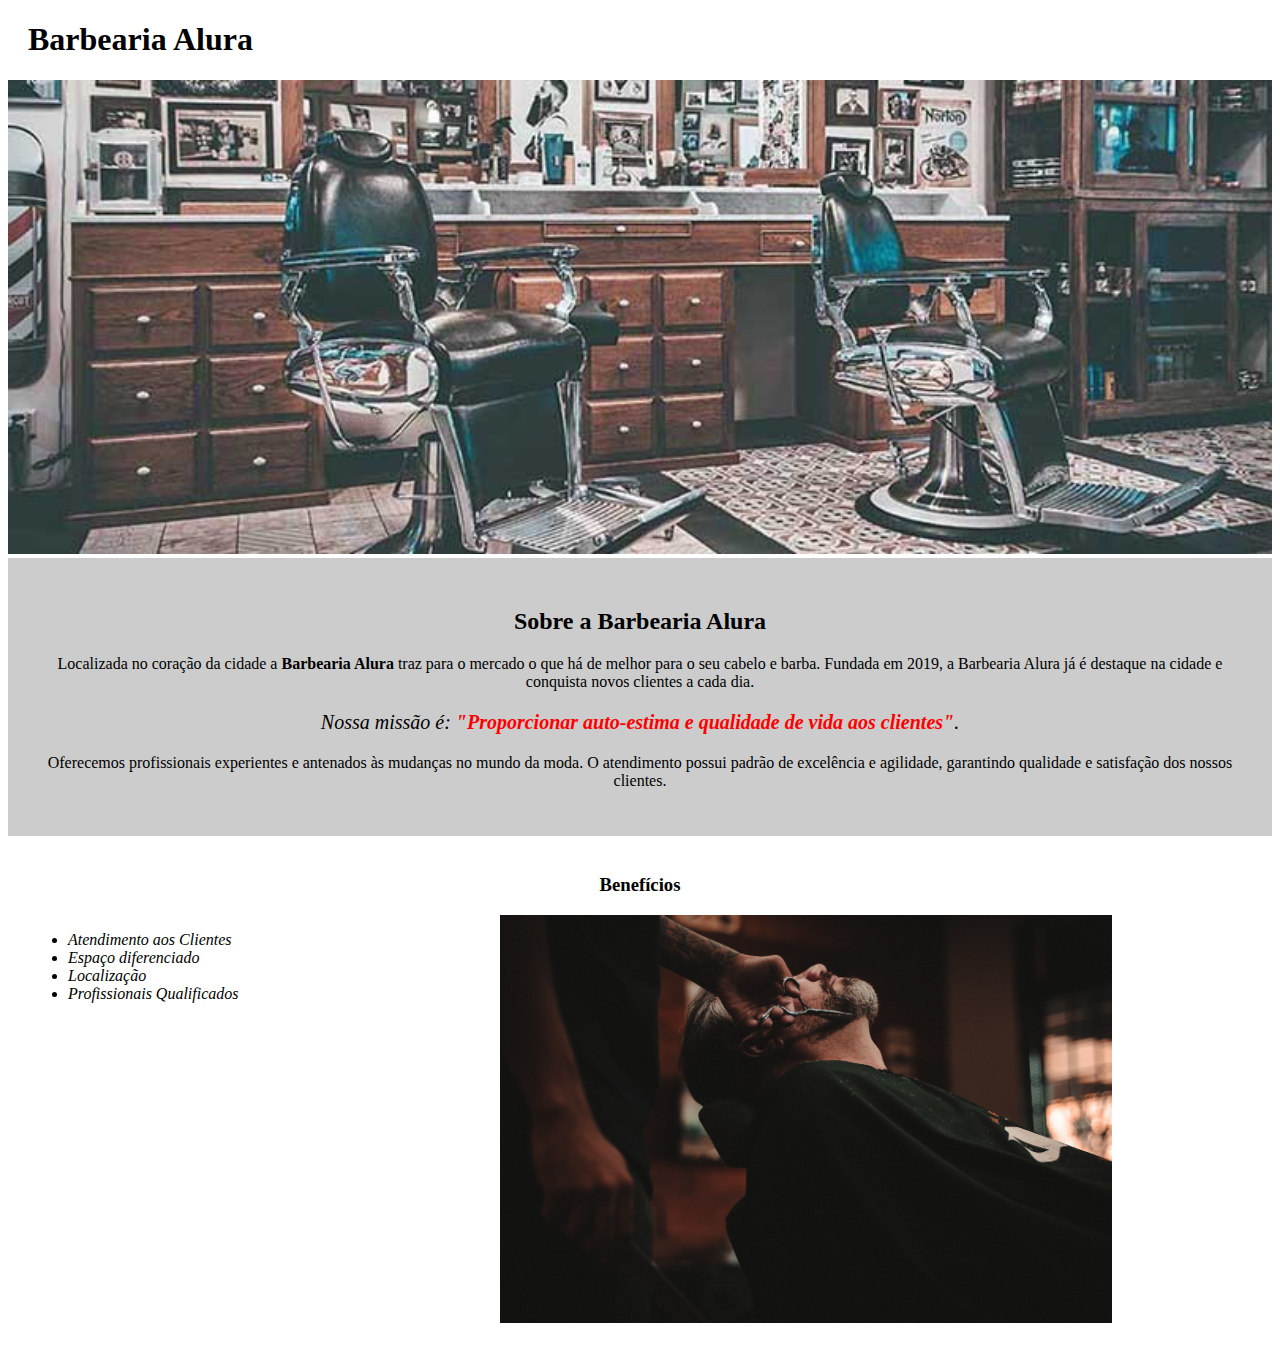
==== Parte 2/index.html @ a344ceb9 "Cabeçalho parte 2" ====
<!DOCTYPE html>
<html lang="pt-br">
	<head>
		<meta charset="UTF-8">
		<title>Barbearia Alura</title>
		<link rel="stylesheet" href="style.css">
	</head>

	<body>
		<header>
			<h1 class="titulo-principal">Barbearia Alura</h1>
		</header>
		<img id="banner" src="banner.jpg">
		<div class="principal">
			<h2 class="titulo-centralizado">Sobre a Barbearia Alura</h2>
	 
			<p>Localizada no coração da cidade a <strong>Barbearia Alura</strong> traz para o mercado o que há de melhor para o seu cabelo e barba. Fundada em 2019, a Barbearia Alura já é destaque na cidade e conquista novos clientes a cada dia.</p>

			<p id="missao"><em>Nossa missão é: <strong>"Proporcionar auto-estima e qualidade de vida aos clientes"</strong>.</em></p>

			<p>Oferecemos profissionais experientes e antenados às mudanças no mundo da moda. O atendimento possui padrão de excelência e agilidade, garantindo qualidade e satisfação dos nossos clientes.</p>
		</div>

		<div class="beneficios">
			<h3 class="titulo-centralizado">Benefícios</h3>

			<ul>
				<li class="itens">Atendimento aos Clientes</li>
				<li class="itens">Espaço diferenciado</li>
				<li class="itens">Localização</li>
				<li class="itens">Profissionais Qualificados</li>
			</ul>

			<img src="beneficios.jpg" class="imagembeneficios">
		</div>
	</body>
</html>
---- Parte 2/style.css ----
#banner {
	width:100%;
}

.principal{
	background: #CCCCCC;
	padding: 30px;
}

.titulo-principal {
	padding-left: 20px;
}

.titulo-centralizado {
	text-align: center
}

p {
	text-align: center;
}

#missao {
	font-size: 20px
}

em strong {
	color: #FF0000;
}

.itens {
	font-style: italic
}

.beneficios {
	background: #FFFFFF;
	padding: 20px;
}

ul {
	display: inline-block;
	vertical-align: top;
	width: 20%;
	margin-right: 15%;
}

.imagembeneficios {
	width: 50%;
}
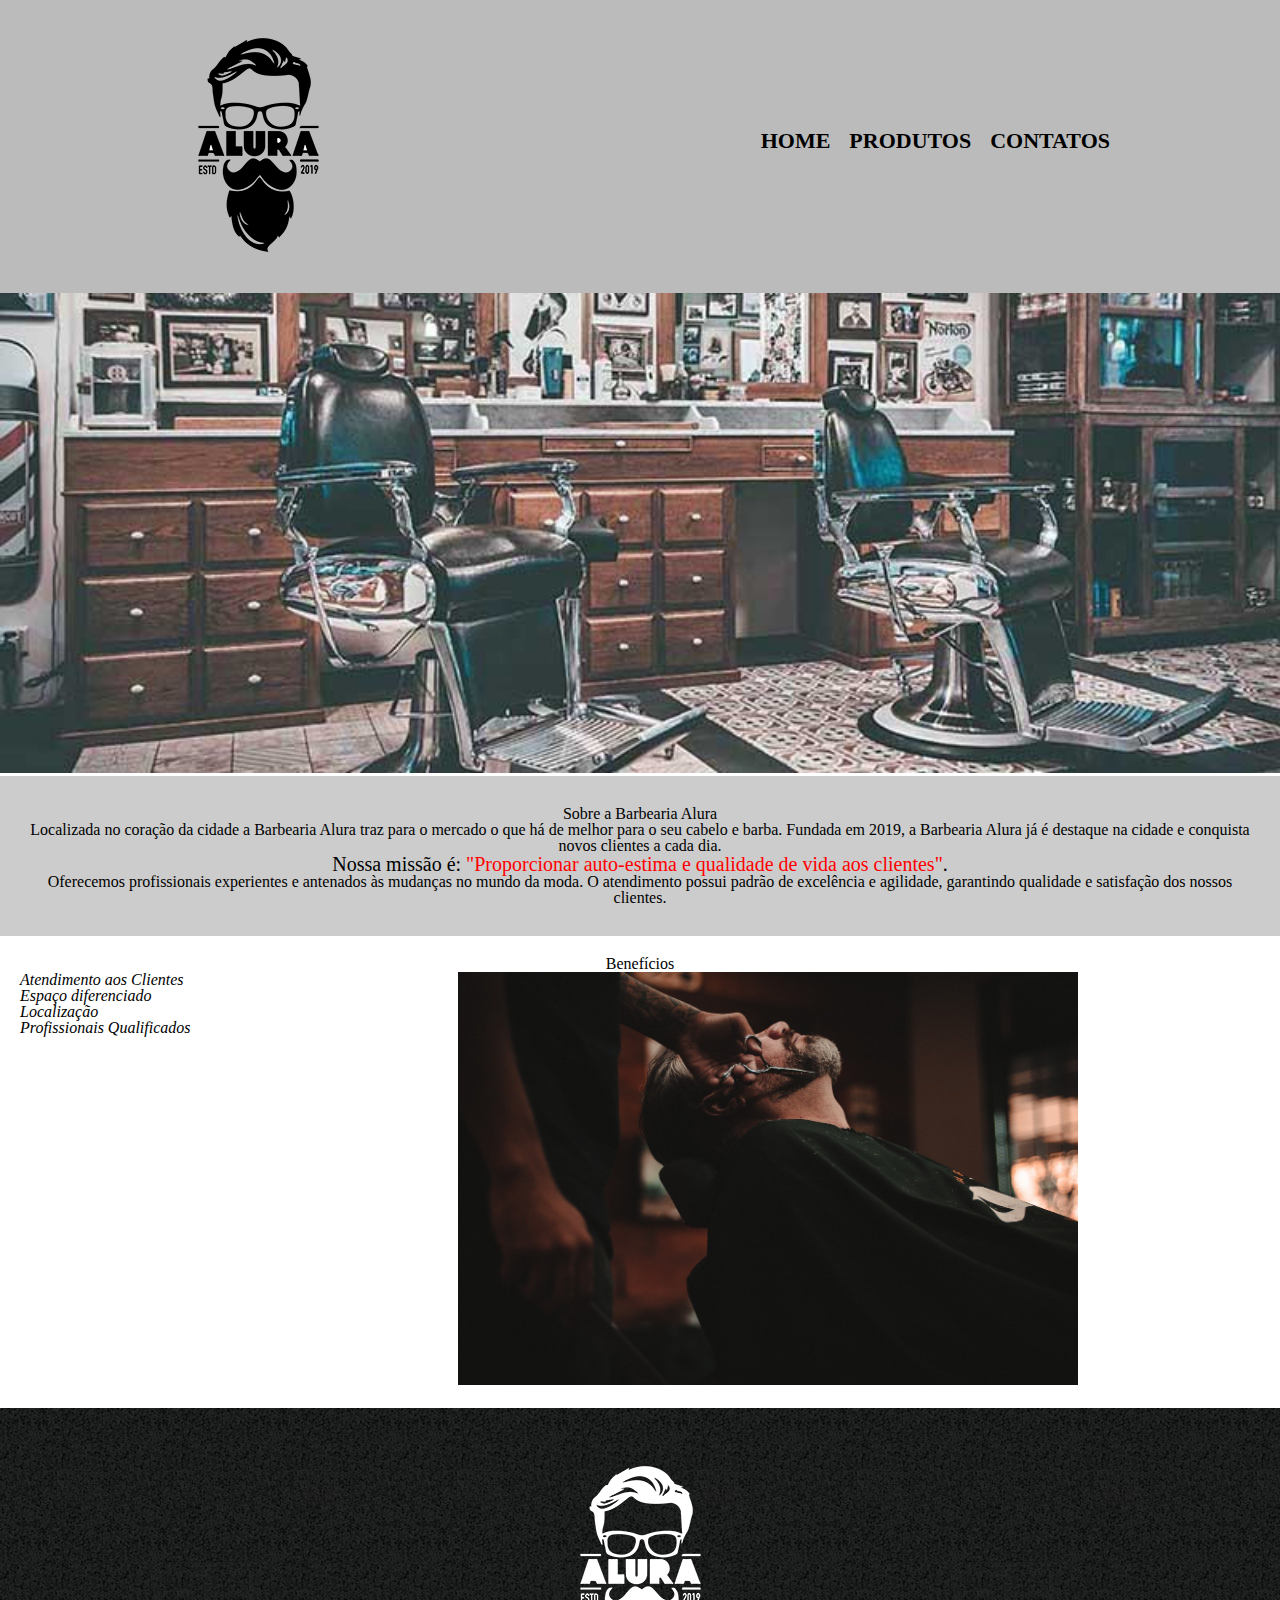
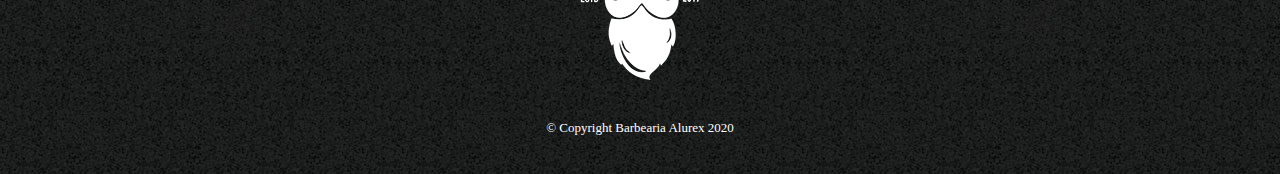
==== commit a5d2c789: "Part 2 Concluida" ====
--- a/Parte 2/index.html
+++ b/Parte 2/index.html
@@ -1,37 +1,63 @@
 <!DOCTYPE html>
 <html lang="pt-br">
-	<head>
-		<meta charset="UTF-8">
-		<title>Barbearia Alura</title>
-		<link rel="stylesheet" href="style.css">
-	</head>
 
-	<body>
-		<header>
-			<h1 class="titulo-principal">Barbearia Alura</h1>
-		</header>
-		<img id="banner" src="banner.jpg">
-		<div class="principal">
-			<h2 class="titulo-centralizado">Sobre a Barbearia Alura</h2>
-	 
-			<p>Localizada no coração da cidade a <strong>Barbearia Alura</strong> traz para o mercado o que há de melhor para o seu cabelo e barba. Fundada em 2019, a Barbearia Alura já é destaque na cidade e conquista novos clientes a cada dia.</p>
+<head>
+    <meta charset="UTF-8">
+    <title>Barbearia Alura</title>
+    <link rel="stylesheet" href="reset.css/reset.css">
+    <link rel="stylesheet" href="style.css">
+    <link rel="stylesheet" href="produtos.css">
+</head>
 
-			<p id="missao"><em>Nossa missão é: <strong>"Proporcionar auto-estima e qualidade de vida aos clientes"</strong>.</em></p>
+<body>
+    <header>
+        <div class="caixa">
+            <h1><img src="imagens/logo.png"> </h1>
+            <nav>
+                <ul>
+                    <li>
+                        <a href="index.html">Home</a>
+                    </li>
+                    <li>
+                        <a href="produtos.html">Produtos</a>
+                    </li>
+                    <li>
+                        <a href="contatos.html">Contatos</a>
+                    </li>
+                </ul>
+            </nav>
+        </div>
+    </header>
+    <main>
+        <img id="banner" src="banner.jpg">
+        <div class="principal">
+            <h2 class="titulo-centralizado">Sobre a Barbearia Alura</h2>
 
-			<p>Oferecemos profissionais experientes e antenados às mudanças no mundo da moda. O atendimento possui padrão de excelência e agilidade, garantindo qualidade e satisfação dos nossos clientes.</p>
-		</div>
+            <p>Localizada no coração da cidade a <strong>Barbearia Alura</strong> traz para o mercado o que há de melhor para o seu cabelo e barba. Fundada em 2019, a Barbearia Alura já é destaque na cidade e conquista novos clientes a cada dia.</p>
 
-		<div class="beneficios">
-			<h3 class="titulo-centralizado">Benefícios</h3>
+            <p id="missao"><em>Nossa missão é: <strong>"Proporcionar auto-estima e qualidade de vida aos clientes"</strong>.</em></p>
 
-			<ul>
-				<li class="itens">Atendimento aos Clientes</li>
-				<li class="itens">Espaço diferenciado</li>
-				<li class="itens">Localização</li>
-				<li class="itens">Profissionais Qualificados</li>
-			</ul>
+            <p>Oferecemos profissionais experientes e antenados às mudanças no mundo da moda. O atendimento possui padrão de excelência e agilidade, garantindo qualidade e satisfação dos nossos clientes.</p>
+        </div>
 
-			<img src="beneficios.jpg" class="imagembeneficios">
-		</div>
-	</body>
+        <div class="beneficios">
+            <h3 class="titulo-centralizado">Benefícios</h3>
+
+            <ul class="lista-beneficios">
+                <li class="itens">Atendimento aos Clientes</li>
+                <li class="itens">Espaço diferenciado</li>
+                <li class="itens">Localização</li>
+                <li class="itens">Profissionais Qualificados</li>
+            </ul>
+
+            <img src="beneficios.jpg" class="imagembeneficios">
+        </div>
+    </main>
+
+    <footer>
+        <img src="imagens/logo-branco.png">
+        <p class="copyright">&copy; Copyright Barbearia Alurex 2020</p>
+    </footer>
+</body>
+
 </html>--- a/Parte 2/style.css
+++ b/Parte 2/style.css
@@ -1,48 +1,48 @@
 #banner {
-	width:100%;
+    width: 100%;
 }
 
-.principal{
-	background: #CCCCCC;
-	padding: 30px;
+.principal {
+    background: #CCCCCC;
+    padding: 30px;
 }
 
 .titulo-principal {
-	padding-left: 20px;
+    padding-left: 20px;
 }
 
 .titulo-centralizado {
-	text-align: center
+    text-align: center
 }
 
 p {
-	text-align: center;
+    text-align: center;
 }
 
 #missao {
-	font-size: 20px
+    font-size: 20px
 }
 
 em strong {
-	color: #FF0000;
+    color: #FF0000;
 }
 
 .itens {
-	font-style: italic
+    font-style: italic
 }
 
 .beneficios {
-	background: #FFFFFF;
-	padding: 20px;
+    background: #FFFFFF;
+    padding: 20px;
 }
 
-ul {
-	display: inline-block;
-	vertical-align: top;
-	width: 20%;
-	margin-right: 15%;
+.lista-beneficios {
+    display: inline-block;
+    vertical-align: top;
+    width: 20%;
+    margin-right: 15%;
 }
 
 .imagembeneficios {
-	width: 50%;
+    width: 50%;
 }--- a/Parte 2/produtos.css
+++ b/Parte 2/produtos.css
@@ -0,0 +1,91 @@
+header {
+    background-color: #BBBBBB;
+    padding: 20px 0;
+}
+
+.caixa {
+    position: relative;
+    width: 940px;
+    margin: 0 auto;
+}
+
+nav {
+    position: absolute;
+    top: 110px;
+    right: 0;
+}
+
+nav li {
+    display: inline;
+    margin-left: 15px;
+}
+
+nav a {
+    text-transform: uppercase;
+    color: black;
+    font-weight: bold;
+    font-size: 22px;
+    text-decoration: none;
+}
+
+nav a:hover {
+    color: darkgoldenrod;
+    text-decoration: underline;
+}
+
+.produtos {
+    width: 940px;
+    margin: 0 auto;
+    padding: 50px 0;
+}
+
+.produtos li {
+    display: inline-block;
+    text-align: center;
+    width: 30%;
+    vertical-align: top;
+    margin: 0 1.5%;
+    padding: 30px 20px;
+    box-sizing: border-box;
+    border: 2px solid black;
+    border-radius: 10px;
+}
+
+.produtos li:hover {
+    border-color: darkgoldenrod;
+}
+
+.produtos li:active {
+    border-color: green;
+}
+
+.produtos li:hover h2 {
+    font-size: 35px;
+}
+
+.produtos h2 {
+    font-size: 30px;
+    font-weight: bold;
+}
+
+.produto-descricao {
+    font-size: 18px;
+}
+
+.produto-preco {
+    font-size: 22px;
+    font-weight: bold;
+    margin-top: 10px;
+}
+
+footer {
+    text-align: center;
+    background-image: url("imagens/bg.jpg");
+    padding: 40px 0;
+}
+
+.copyright {
+    color: white;
+    font-size: 13px;
+    margin-top: 20px;
+}